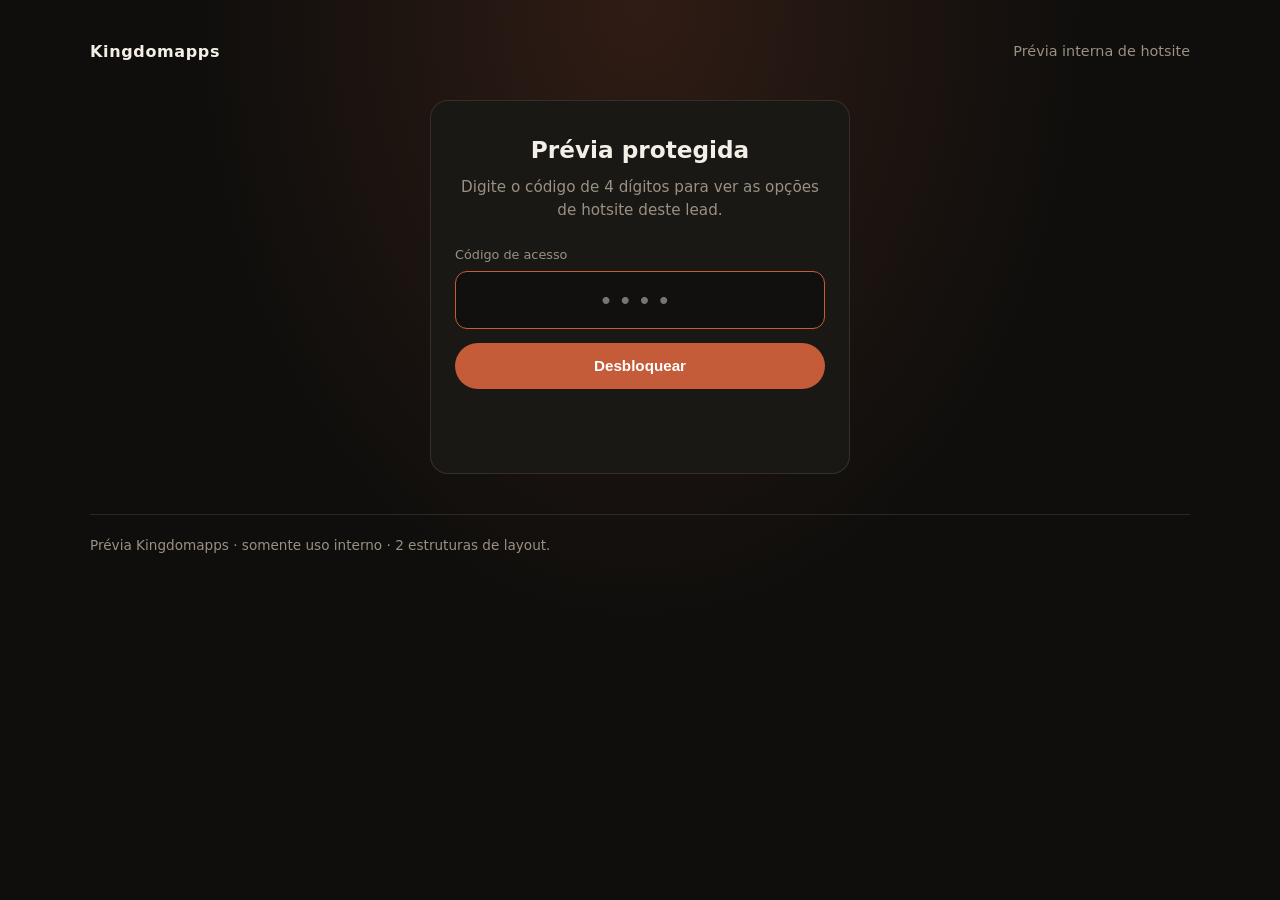
==== index.html @ 4bfe0a52 "publish: Casa do Leão — 2 estruturas de layout (copy.md)" ====
<!DOCTYPE html>
<html lang="pt-BR">
<head>
  <meta charset="UTF-8" />
  <meta name="viewport" content="width=device-width, initial-scale=1" />
  <meta name="robots" content="noindex, nofollow" />
  <title>Kingdomapps · Prévia Casa do Leão</title>
  <link rel="stylesheet" href="gate.css" />
</head>
<body>
  <div class="shell">
    <div class="brand-row">
      <strong>Kingdomapps</strong>
      <span>Prévia interna de hotsite</span>
    </div>

    <!-- Locked state: no version paths, names, links or iframes -->
    <section id="lock" class="lock" aria-labelledby="lock-title">
      <h1 id="lock-title">Prévia protegida</h1>
      <p>Digite o código de 4 dígitos para ver as opções de hotsite deste lead.</p>
      <form id="pin-form" autocomplete="off">
        <label for="pin-input">Código de acesso</label>
        <input
          id="pin-input"
          name="pin"
          type="password"
          inputmode="numeric"
          pattern="[0-9]*"
          maxlength="4"
          placeholder="••••"
          required
          autofocus
        />
        <button type="submit">Desbloquear</button>
        <p class="err" id="pin-err" role="alert"></p>
      </form>
    </section>

    <!-- Unlocked: populated only by gate.js after auth -->
    <section id="gallery" class="hidden" aria-labelledby="gallery-title">
      <div class="toolbar">
        <button type="button" id="logout">Bloquear de novo</button>
      </div>
      <div class="gallery-head">
        <h1 id="gallery-title">Igreja Cristã Casa do Leão - Setúbal</h1>
        <p>Mesmo conteúdo nas duas versões — muda a estrutura do layout (composição, ordem e tratamento das seções). Abra em nova aba para navegar com calma.</p>
      </div>
      <div class="cards" id="cards"></div>
    </section>

    <footer>
      Prévia Kingdomapps · somente uso interno · 2 estruturas de layout.</footer>
  </div>
  <script src="gate.js"></script>
</body>
</html>
---- gate.css ----
:root {
  --bg: #0f0e0c;
  --card: #1a1815;
  --text: #f4efe6;
  --muted: #9a9084;
  --accent: #c45c3a;
  --line: rgba(200, 180, 160, 0.15);
  --ok: #25d366;
  --font: "Segoe UI", system-ui, -apple-system, sans-serif;
}
*, *::before, *::after { box-sizing: border-box; margin: 0; padding: 0; }
body {
  min-height: 100vh;
  font-family: var(--font);
  background:
    radial-gradient(ellipse at top, rgba(196, 92, 58, 0.18), transparent 50%),
    var(--bg);
  color: var(--text);
  line-height: 1.5;
  -webkit-font-smoothing: antialiased;
}
.shell {
  width: min(100% - 2rem, 1100px);
  margin: 0 auto;
  padding: 2.5rem 0 3rem;
}
.brand-row {
  display: flex; align-items: center; justify-content: space-between;
  gap: 1rem; margin-bottom: 2rem;
}
.brand-row strong { letter-spacing: 0.04em; }
.brand-row span { color: var(--muted); font-size: 0.9rem; }

.lock {
  max-width: 420px;
  margin: 4vh auto 0;
  background: var(--card);
  border: 1px solid var(--line);
  border-radius: 18px;
  padding: 2rem 1.5rem;
  text-align: center;
}
.lock h1 {
  font-size: 1.45rem;
  margin-bottom: 0.5rem;
}
.lock p {
  color: var(--muted);
  font-size: 0.95rem;
  margin-bottom: 1.5rem;
}
.lock label {
  display: block; text-align: left; font-size: 0.8rem;
  color: var(--muted); margin-bottom: 0.4rem;
}
.lock input {
  width: 100%;
  font-size: 1.6rem;
  letter-spacing: 0.4em;
  text-align: center;
  padding: 0.85rem;
  border-radius: 12px;
  border: 1px solid var(--line);
  background: #12100e;
  color: var(--text);
  outline: none;
  margin-bottom: 0.85rem;
}
.lock input:focus { border-color: var(--accent); }
.lock button {
  width: 100%;
  padding: 0.9rem;
  border: none; border-radius: 999px;
  background: var(--accent); color: #fff;
  font-weight: 700; font-size: 0.95rem; cursor: pointer;
}
.lock button:hover { filter: brightness(1.08); }
.lock .err {
  color: #ff8a7a; font-size: 0.88rem; min-height: 1.2em;
  margin-top: 0.75rem;
}
.hidden { display: none !important; }

.gallery-head {
  margin-bottom: 1.5rem;
}
.gallery-head h1 { font-size: clamp(1.5rem, 3vw, 2rem); margin-bottom: 0.35rem; }
.gallery-head p { color: var(--muted); }

.cards {
  display: grid; gap: 1.25rem;
  grid-template-columns: 1fr;
}
.card {
  background: var(--card);
  border: 1px solid var(--line);
  border-radius: 16px;
  overflow: hidden;
  display: flex; flex-direction: column;
}
.card-preview {
  background: #0a0908;
  border-bottom: 1px solid var(--line);
  aspect-ratio: 16/10;
  position: relative;
}
.card-preview iframe {
  width: 200%; height: 200%;
  transform: scale(0.5);
  transform-origin: 0 0;
  border: 0;
  pointer-events: none;
  background: #fff;
}
.card-body { padding: 1.15rem 1.2rem 1.35rem; }
.card-body h2 { font-size: 1.1rem; margin-bottom: 0.35rem; }
.card-body p { color: var(--muted); font-size: 0.9rem; margin-bottom: 1rem; }
.card-actions { display: flex; flex-wrap: wrap; gap: 0.6rem; }
.card-actions a {
  display: inline-flex; align-items: center;
  padding: 0.6rem 1rem; border-radius: 999px;
  font-size: 0.85rem; font-weight: 650; text-decoration: none;
}
.card-actions .open {
  background: var(--accent); color: #fff;
}
.card-actions .open:hover { filter: brightness(1.08); }
.toolbar {
  display: flex; justify-content: flex-end; margin-bottom: 1rem;
}
.toolbar button {
  background: transparent; border: 1px solid var(--line);
  color: var(--muted); border-radius: 999px;
  padding: 0.45rem 0.9rem; cursor: pointer; font-size: 0.8rem;
}
.toolbar button:hover { color: var(--text); }

footer {
  margin-top: 2.5rem;
  color: var(--muted);
  font-size: 0.85rem;
  border-top: 1px solid var(--line);
  padding-top: 1.25rem;
}

@media (min-width: 900px) {
  .cards { grid-template-columns: repeat(3, 1fr); }
}
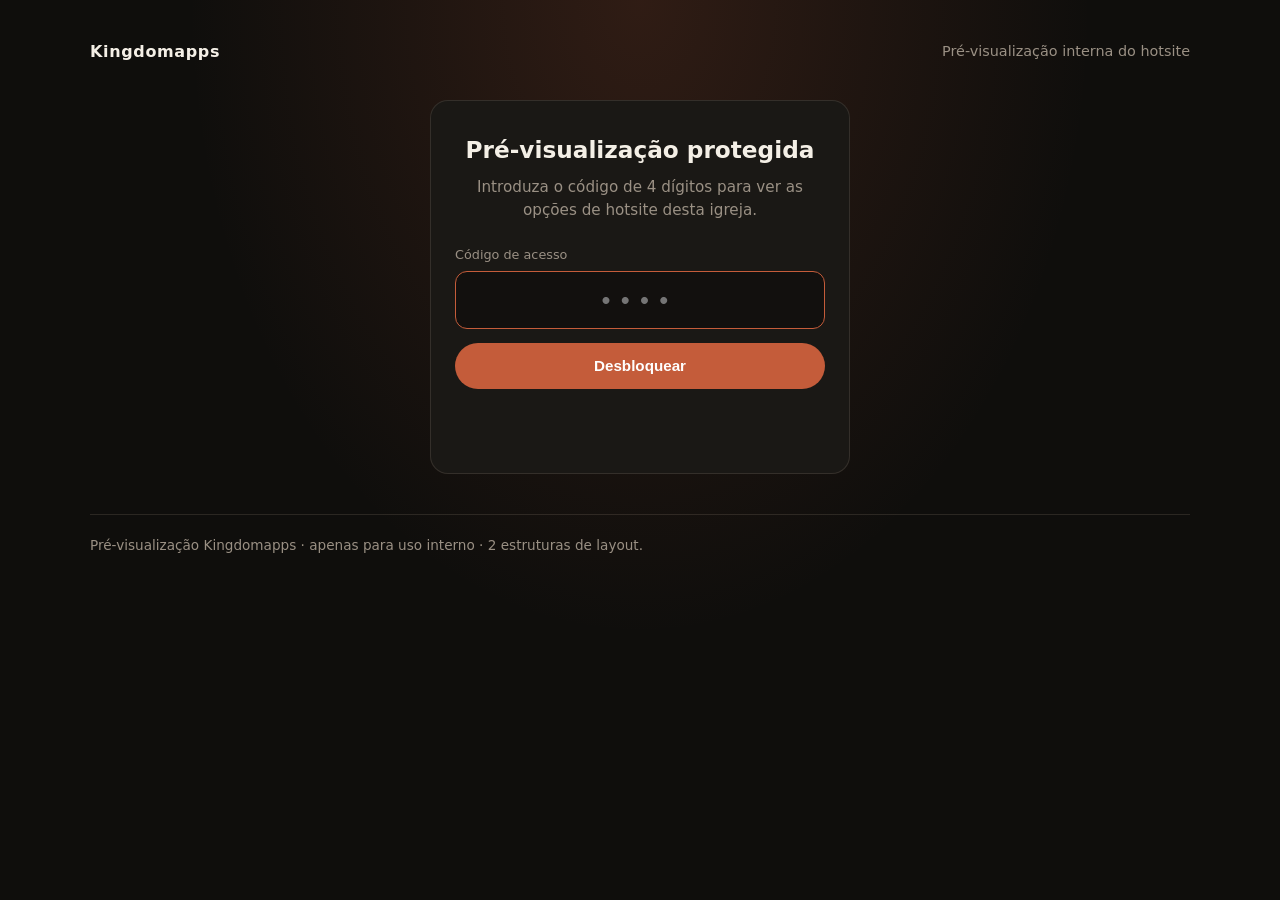
==== commit bcff499f: "publish: Casa do Leão — 2 estruturas de layout (copy.md)" ====
--- a/index.html
+++ b/index.html
@@ -1,23 +1,23 @@
 <!DOCTYPE html>
-<html lang="pt-BR">
+<html lang="pt-PT">
 <head>
   <meta charset="UTF-8" />
   <meta name="viewport" content="width=device-width, initial-scale=1" />
   <meta name="robots" content="noindex, nofollow" />
-  <title>Kingdomapps · Prévia Casa do Leão</title>
+  <title>Kingdomapps · Pré-visualização Casa do Leão</title>
   <link rel="stylesheet" href="gate.css" />
 </head>
 <body>
   <div class="shell">
     <div class="brand-row">
       <strong>Kingdomapps</strong>
-      <span>Prévia interna de hotsite</span>
+      <span>Pré-visualização interna do hotsite</span>
     </div>
 
     <!-- Locked state: no version paths, names, links or iframes -->
     <section id="lock" class="lock" aria-labelledby="lock-title">
-      <h1 id="lock-title">Prévia protegida</h1>
-      <p>Digite o código de 4 dígitos para ver as opções de hotsite deste lead.</p>
+      <h1 id="lock-title">Pré-visualização protegida</h1>
+      <p>Introduza o código de 4 dígitos para ver as opções de hotsite desta igreja.</p>
       <form id="pin-form" autocomplete="off">
         <label for="pin-input">Código de acesso</label>
         <input
@@ -39,17 +39,17 @@
     <!-- Unlocked: populated only by gate.js after auth -->
     <section id="gallery" class="hidden" aria-labelledby="gallery-title">
       <div class="toolbar">
-        <button type="button" id="logout">Bloquear de novo</button>
+        <button type="button" id="logout">Voltar a bloquear</button>
       </div>
       <div class="gallery-head">
         <h1 id="gallery-title">Igreja Cristã Casa do Leão - Setúbal</h1>
-        <p>Mesmo conteúdo nas duas versões — muda a estrutura do layout (composição, ordem e tratamento das seções). Abra em nova aba para navegar com calma.</p>
+        <p>O conteúdo é o mesmo nas duas versões — muda apenas a estrutura do layout (composição, ordem e tratamento das secções). Abra num novo separador para navegar com calma.</p>
       </div>
       <div class="cards" id="cards"></div>
     </section>
 
     <footer>
-      Prévia Kingdomapps · somente uso interno · 2 estruturas de layout.</footer>
+      Pré-visualização Kingdomapps · apenas para uso interno · 2 estruturas de layout.</footer>
   </div>
   <script src="gate.js"></script>
 </body>
